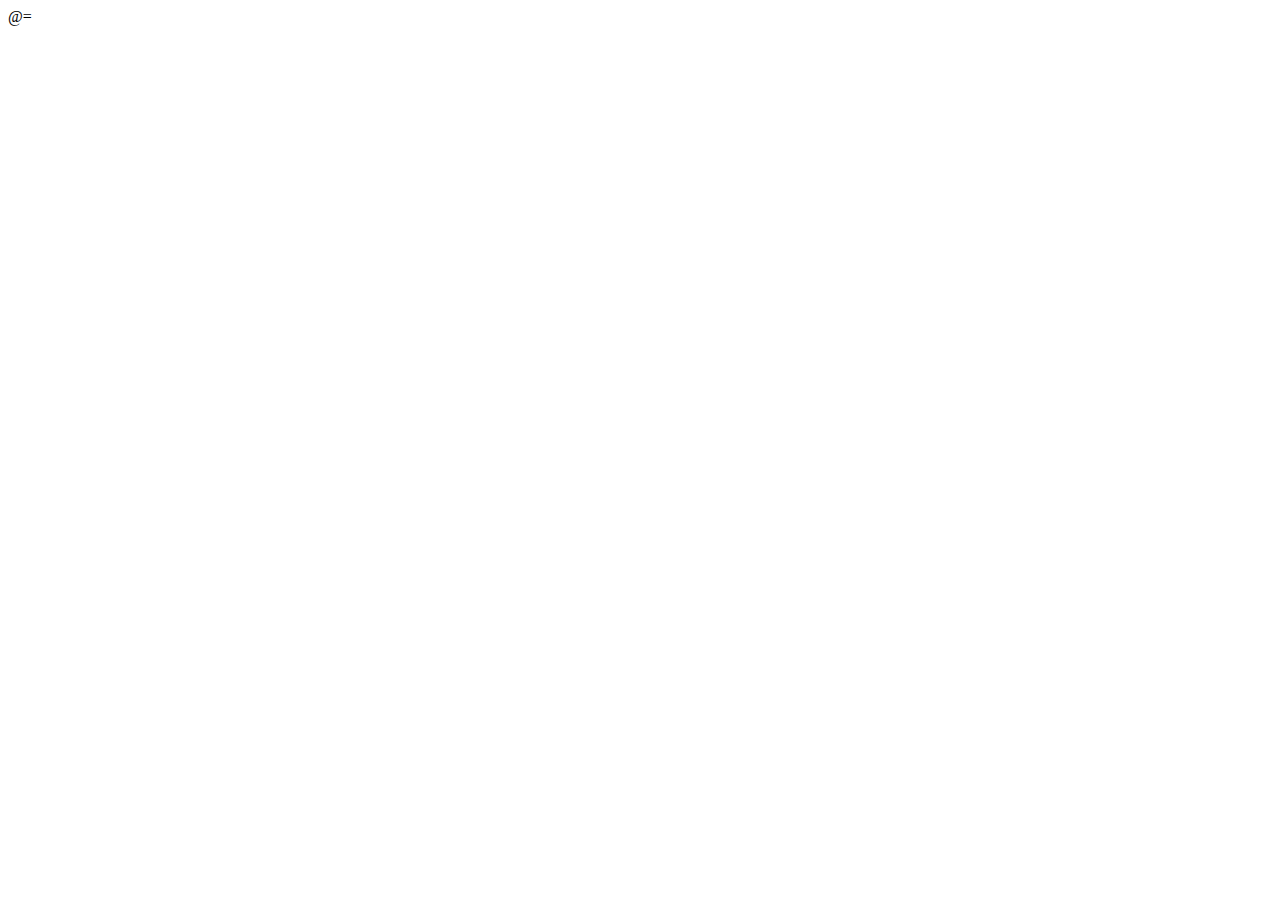
==== portfolio.html @ 73a047dc "Address change" ====
@=<!DOCTYPE html>
<html lang="en">
  <head>
    <meta charset="UTF-8" />
    <meta http-equiv="X-UA-Compatible" content="IE=edge" />
    <meta name="viewport" content="width=device-width, initial-scale=1.0" />
    <title>Document</title>
  </head>
  <body></body>
</html>
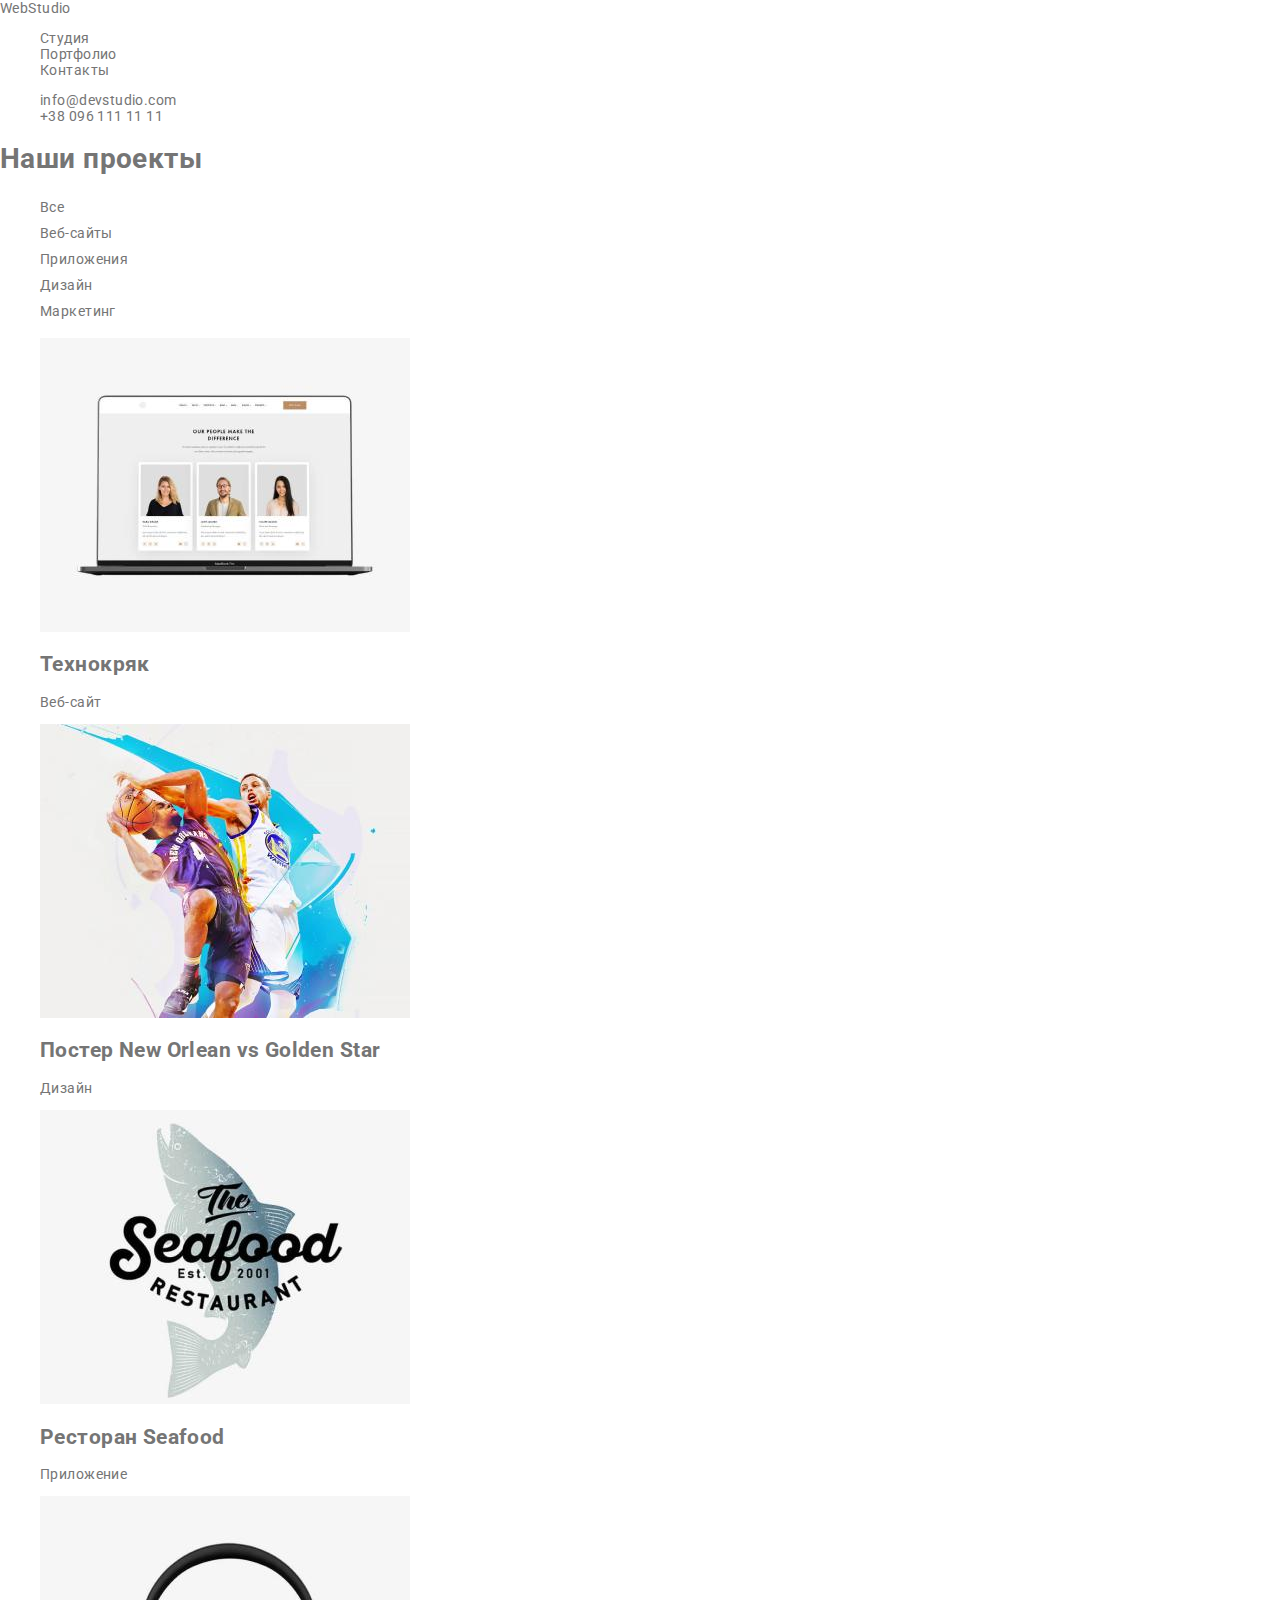
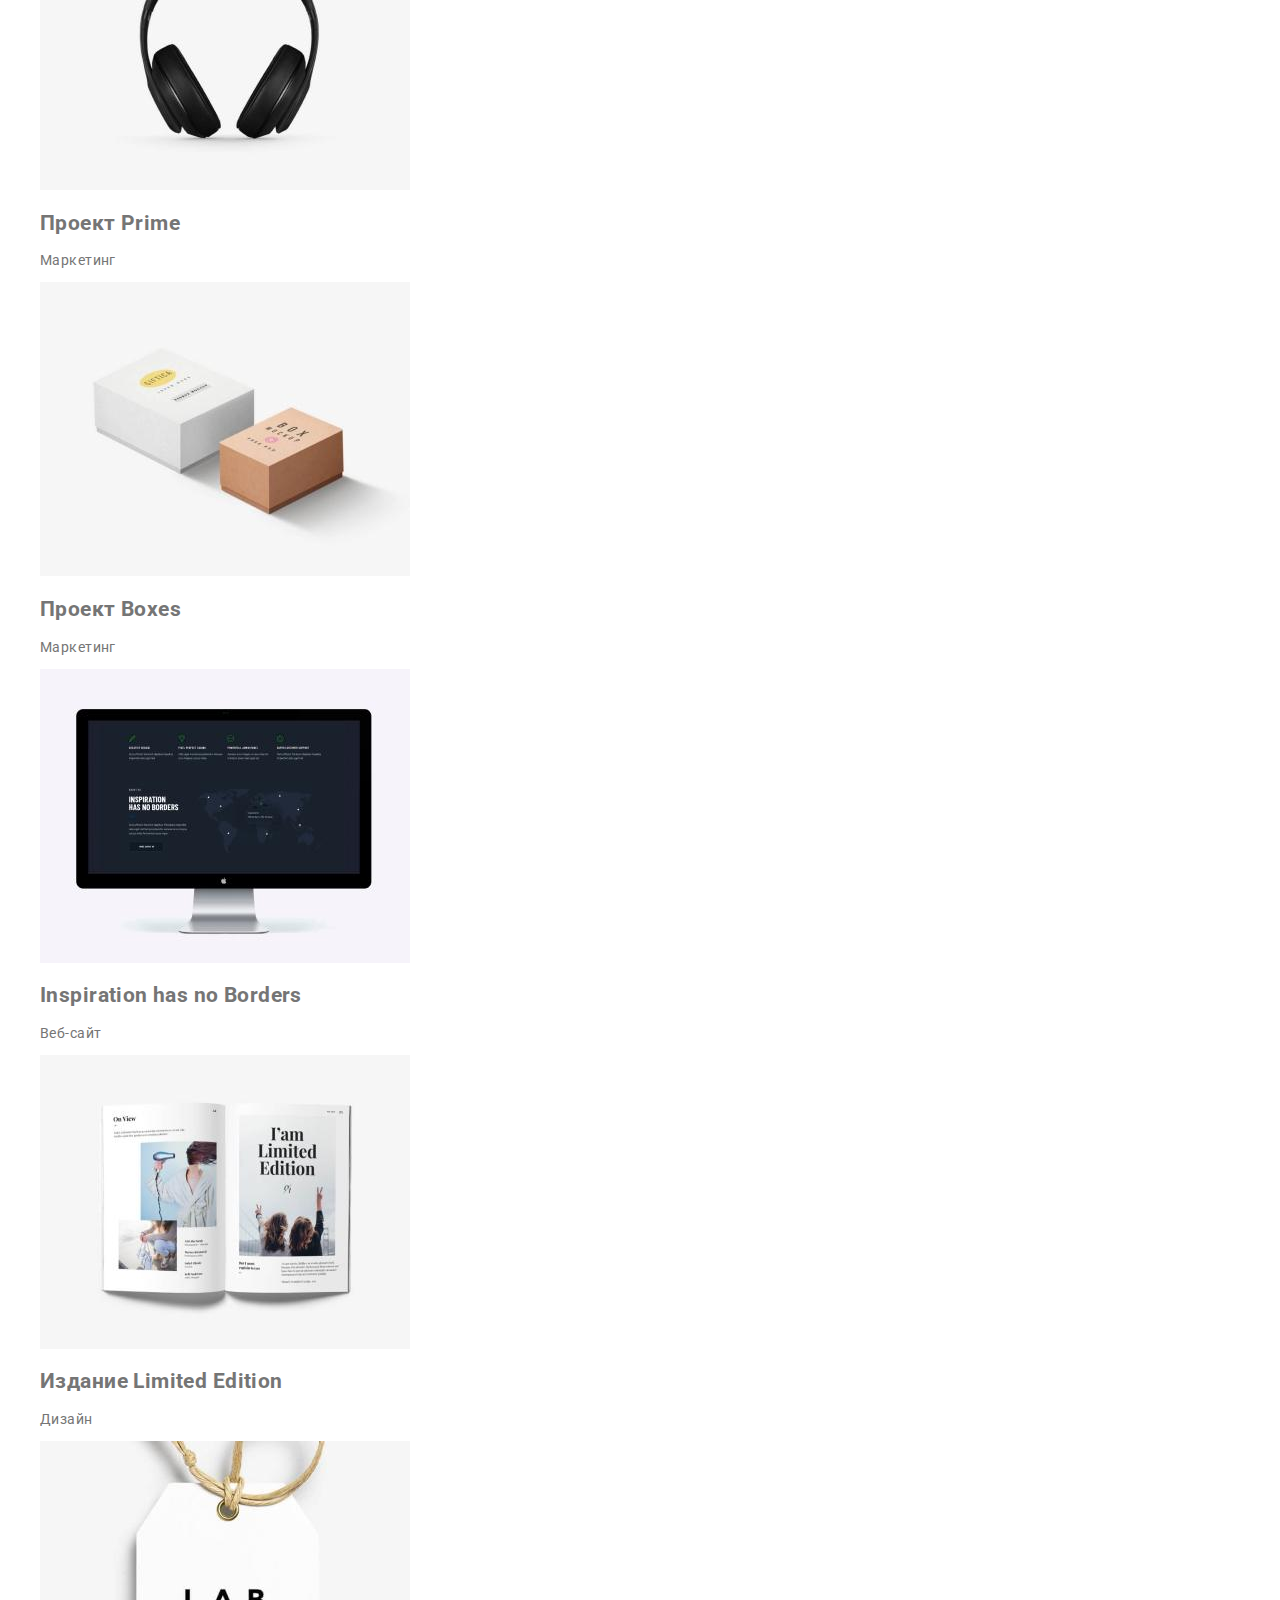
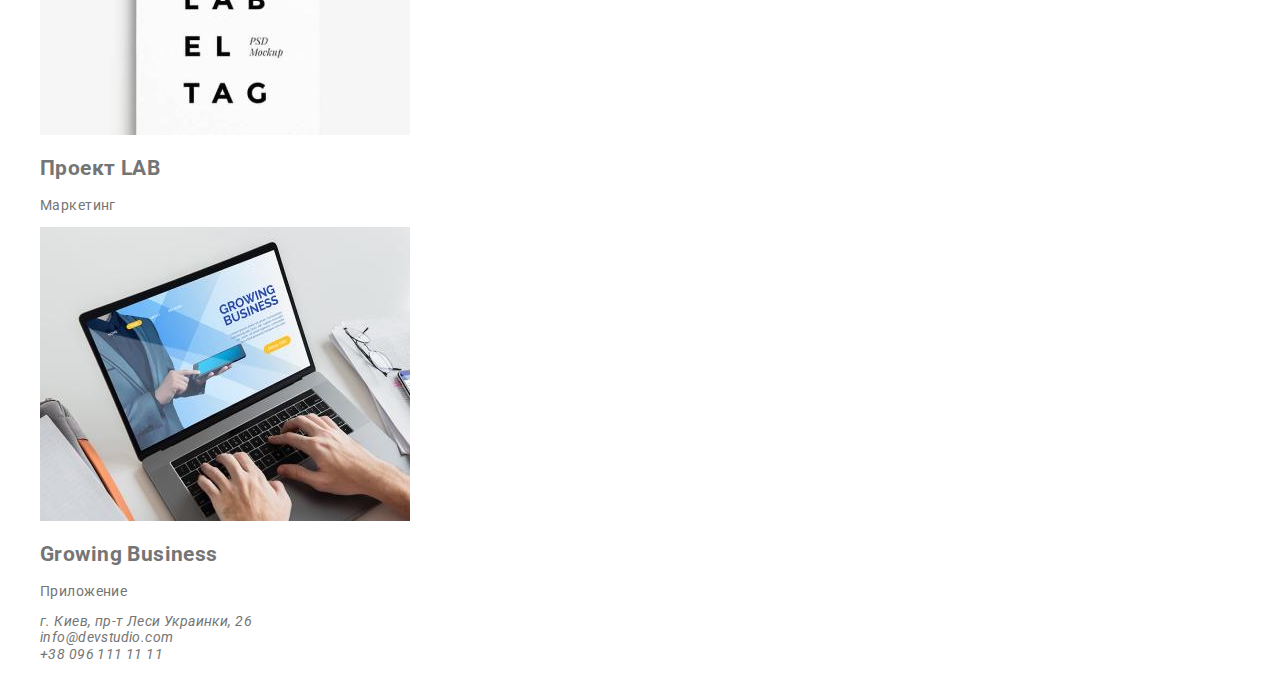
==== commit d7ef2f35: "Up to page-title" ====
--- a/portfolio.html
+++ b/portfolio.html
@@ -1,10 +1,120 @@
-@=<!DOCTYPE html>
-<html lang="en">
+<!DOCTYPE html>
+<html lang="ru">
   <head>
     <meta charset="UTF-8" />
     <meta http-equiv="X-UA-Compatible" content="IE=edge" />
     <meta name="viewport" content="width=device-width, initial-scale=1.0" />
-    <title>Document</title>
+    <title>WebStudio</title>
+    <link rel="preconnect" href="https://fonts.gstatic.com" />
+    <link
+      href="https://fonts.googleapis.com/css2?family=Raleway:wght@700&family=Roboto:wght@400;500;700;900&display=swap"
+      rel="stylesheet"
+    />
+    <link
+      rel="stylesheet"
+      href="https://cdnjs.cloudflare.com/ajax/libs/modern-normalize/1.0.0/modern-normalize.min.css"
+    />
+    <link rel="stylesheet" href="./css/styles.css" />
   </head>
-  <body></body>
+  <body>
+    <!--header w/nav-->
+    <header>
+      <nav>
+        <!--Logo-->
+        <a class="link" href="index.html">WebStudio</a>
+        <ul class="list">
+          <li><a class="link" href="index.html">Студия</a></li>
+          <li><a class="link" href="portfolio.html">Портфолио</a></li>
+          <li><a class="link" href="">Контакты</a></li>
+        </ul>
+      </nav>
+      <ul class="list">
+        <!--Contacts-->
+        <li><a class="link" href="mailto:info@devstudio.com">info@devstudio.com</a></li>
+        <li><a class="link" href="tel:+380961111111">+38 096 111 11 11</a></li>
+      </ul>
+    </header>
+    <main>
+      <section>
+        <h1>Наши проекты</h1>
+        <!--section-navigation-->
+        <nav>
+          <ul class="list">
+            <li><a class="button link" href=""></a>Все</li>
+            <li><a class="button link" href=""></a>Веб-сайты</li>
+            <li><a class="button link" href=""></a>Приложения</li>
+            <li><a class="button link" href=""></a>Дизайн</li>
+            <li><a class="button link" href=""></a>Маркетинг</li>
+          </ul>
+        </nav>
+        <!--Projects-->
+        <ul class="list">
+          <!--Project-1-->
+          <li>
+            <img src="./img-portfolio/img1re.jpg" alt="Экран ноутбука" width="370" />
+            <h2>Технокряк</h2>
+            <p>Веб-сайт</p>
+          </li>
+          <!--Project-2-->
+          <li>
+            <img src="./img-portfolio/img2re.jpg" alt="Баскетболисты играют" width="370" />
+            <h2>Постер New Orlean vs Golden Star</h2>
+            <p>Дизайн</p>
+          </li>
+          <!--Project-3-->
+          <li>
+            <img src="./img-portfolio/img3re.jpg" alt="Меню ресторана" width="370" />
+            <h2>Ресторан Seafood</h2>
+            <p>Приложение</p>
+          </li>
+          <!--Project-4-->
+          <li>
+            <img src="./img-portfolio/img4re.jpg" alt="Наушники" width="370" />
+            <h2>Проект Prime</h2>
+            <p>Маркетинг</p>
+          </li>
+          <!--Project-5-->
+          <li>
+            <img src="./img-portfolio/img5re.jpg" alt="Две коробки" width="370" />
+            <h2>Проект Boxes</h2>
+            <p>Маркетинг</p>
+          </li>
+          <!--Project-6-->
+          <li>
+            <img src="./img-portfolio/img6re.jpg" alt="Экран монитора" width="370" />
+            <h2 lang="en">Inspiration has no Borders</h2>
+            <p>Веб-сайт</p>
+          </li>
+          <!--Project-7-->
+          <li>
+            <img src="./img-portfolio/img7re.jpg" alt="Раскрытый журнал" width="370" />
+            <h2>Издание Limited Edition</h2>
+            <p>Дизайн</p>
+          </li>
+          <!--Project-8-->
+          <li>
+            <img src="./img-portfolio/img8re.jpg" alt="Одежная этикетка" width="370" />
+            <h2>Проект LAB</h2>
+            <p>Маркетинг</p>
+          </li>
+          <!--Project-9-->
+          <li>
+            <img src="./img-portfolio/img9re.jpg" alt="Руки на клавиатуре ноутбука" width="370" />
+            <h2 lang="en">Growing Business</h2>
+            <p>Приложение</p>
+          </li>
+        </ul>
+      </section>
+    </main>
+    <!--Footer-->
+    <footer>
+      <address>
+        <ul class="list">
+          <li><a class="link" href=""> г. Киев, пр-т Леси Украинки, 26</a></li>
+          <li><a class="link" href="mailto:info@devstudio.com">info@devstudio.com</a></li>
+          <li><a class="link" href="tel:+380961111111">+38 096 111 11 11</a></li>
+        </ul>
+      </address>
+    </footer>
+  </body>
 </html>
--- a/css/styles.css
+++ b/css/styles.css
@@ -0,0 +1,55 @@
+:root {
+  --main-text-color: #757575;
+  --dark-bg-text-color: #ffffff;
+  --title-color: #212121;
+  --dark-background: #2f303a;
+  --light-background: #f5f4fa;
+}
+
+body {
+  font-family: 'Roboto', sans-serif;
+  font-size: 14px;
+  line-height: 1/71;
+  letter-spacing: 0.03em;
+  color: var(--main-text-color);
+}
+
+.link {
+  text-decoration: none;
+  color: inherit;
+}
+
+.list {
+  list-style: none;
+}
+
+.button {
+  font-weight: 500;
+  font-size: 16px;
+  line-height: 1.62;
+  color: var(--title-color);
+  text-align: center;
+}
+
+.button-main {
+  font-weight: 700;
+  font-size: 16px;
+  line-height: 1.87;
+  display: flex;
+  align-items: center;
+  text-align: center;
+  letter-spacing: 0.06em;
+
+  color: var(--dark-bg-text-color);
+}
+
+.page-title {
+  font-weight: 900;
+  font-size: 44px;
+  line-height: 1.36;
+  text-align: center;
+  letter-spacing: 0.06em;
+  text-transform: uppercase;
+  color: var(--dark-bg-text-color);
+  background-color: var(--dark-background);
+}
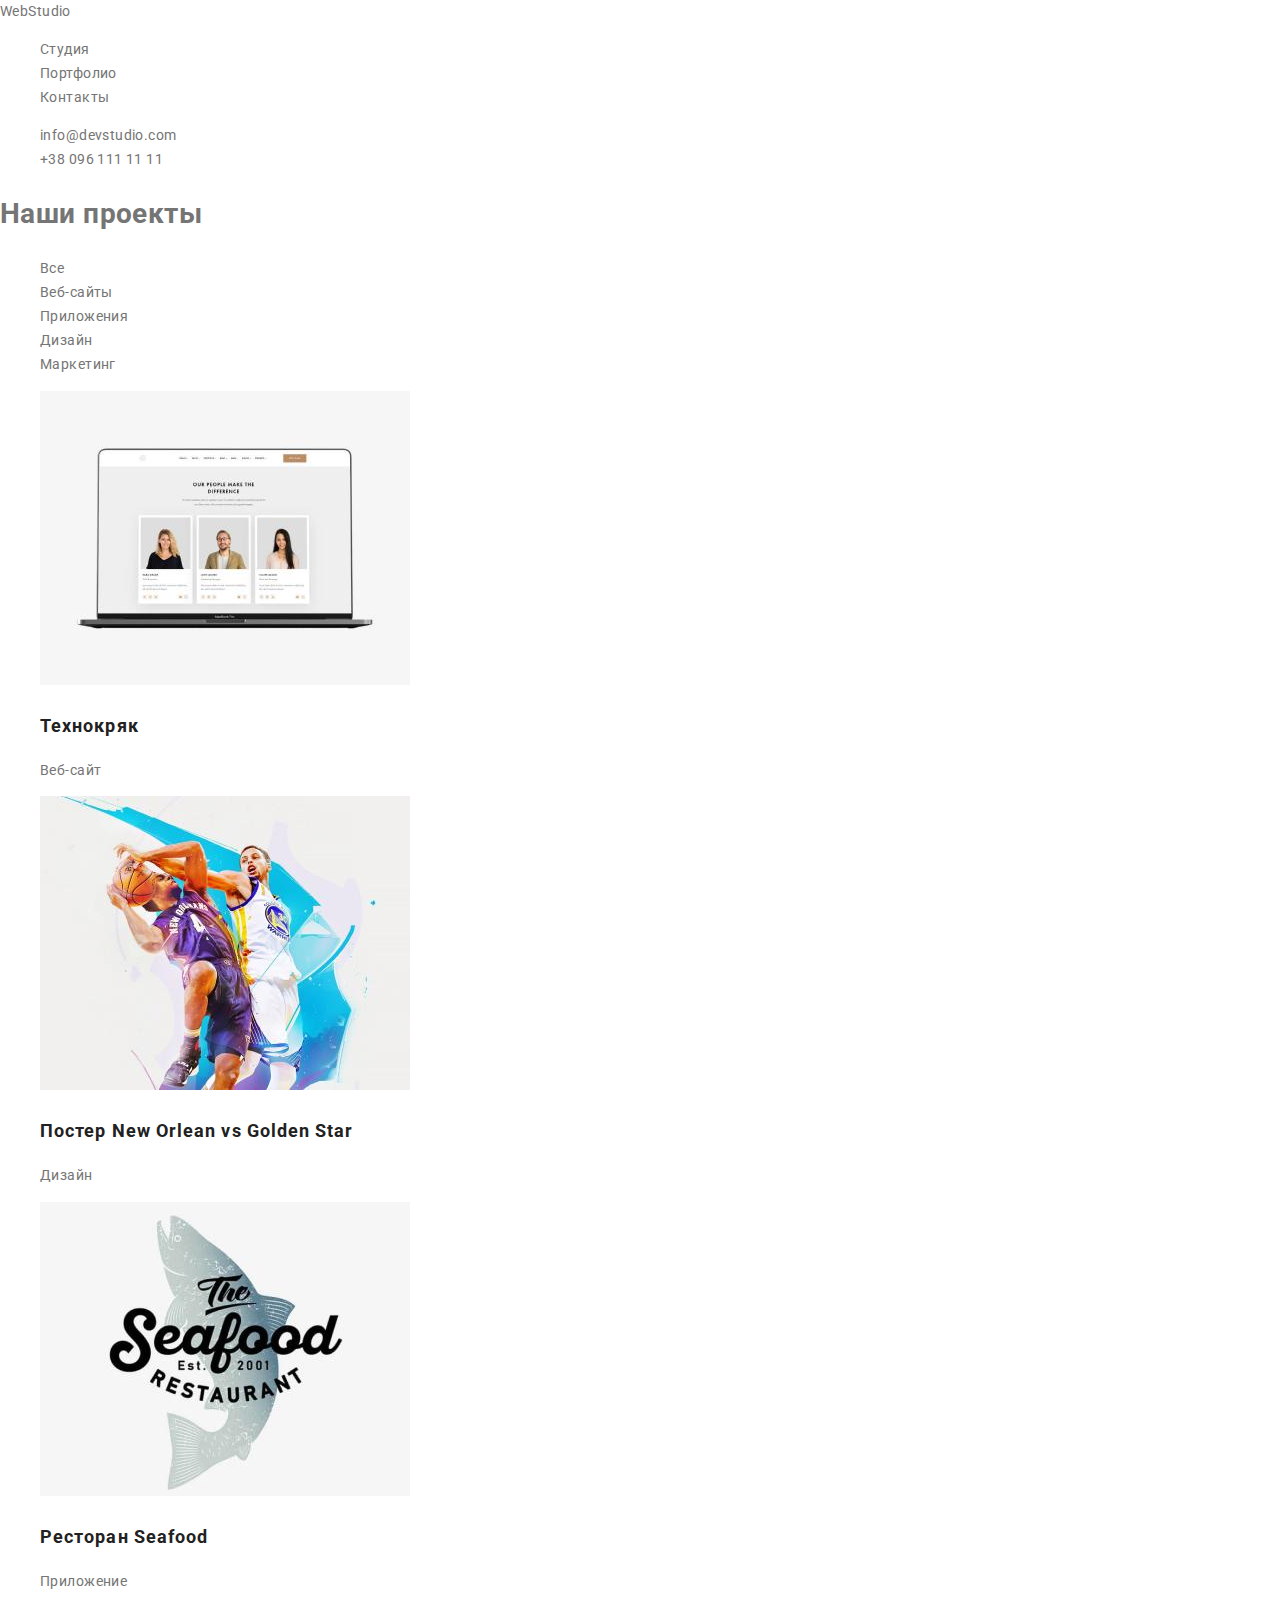
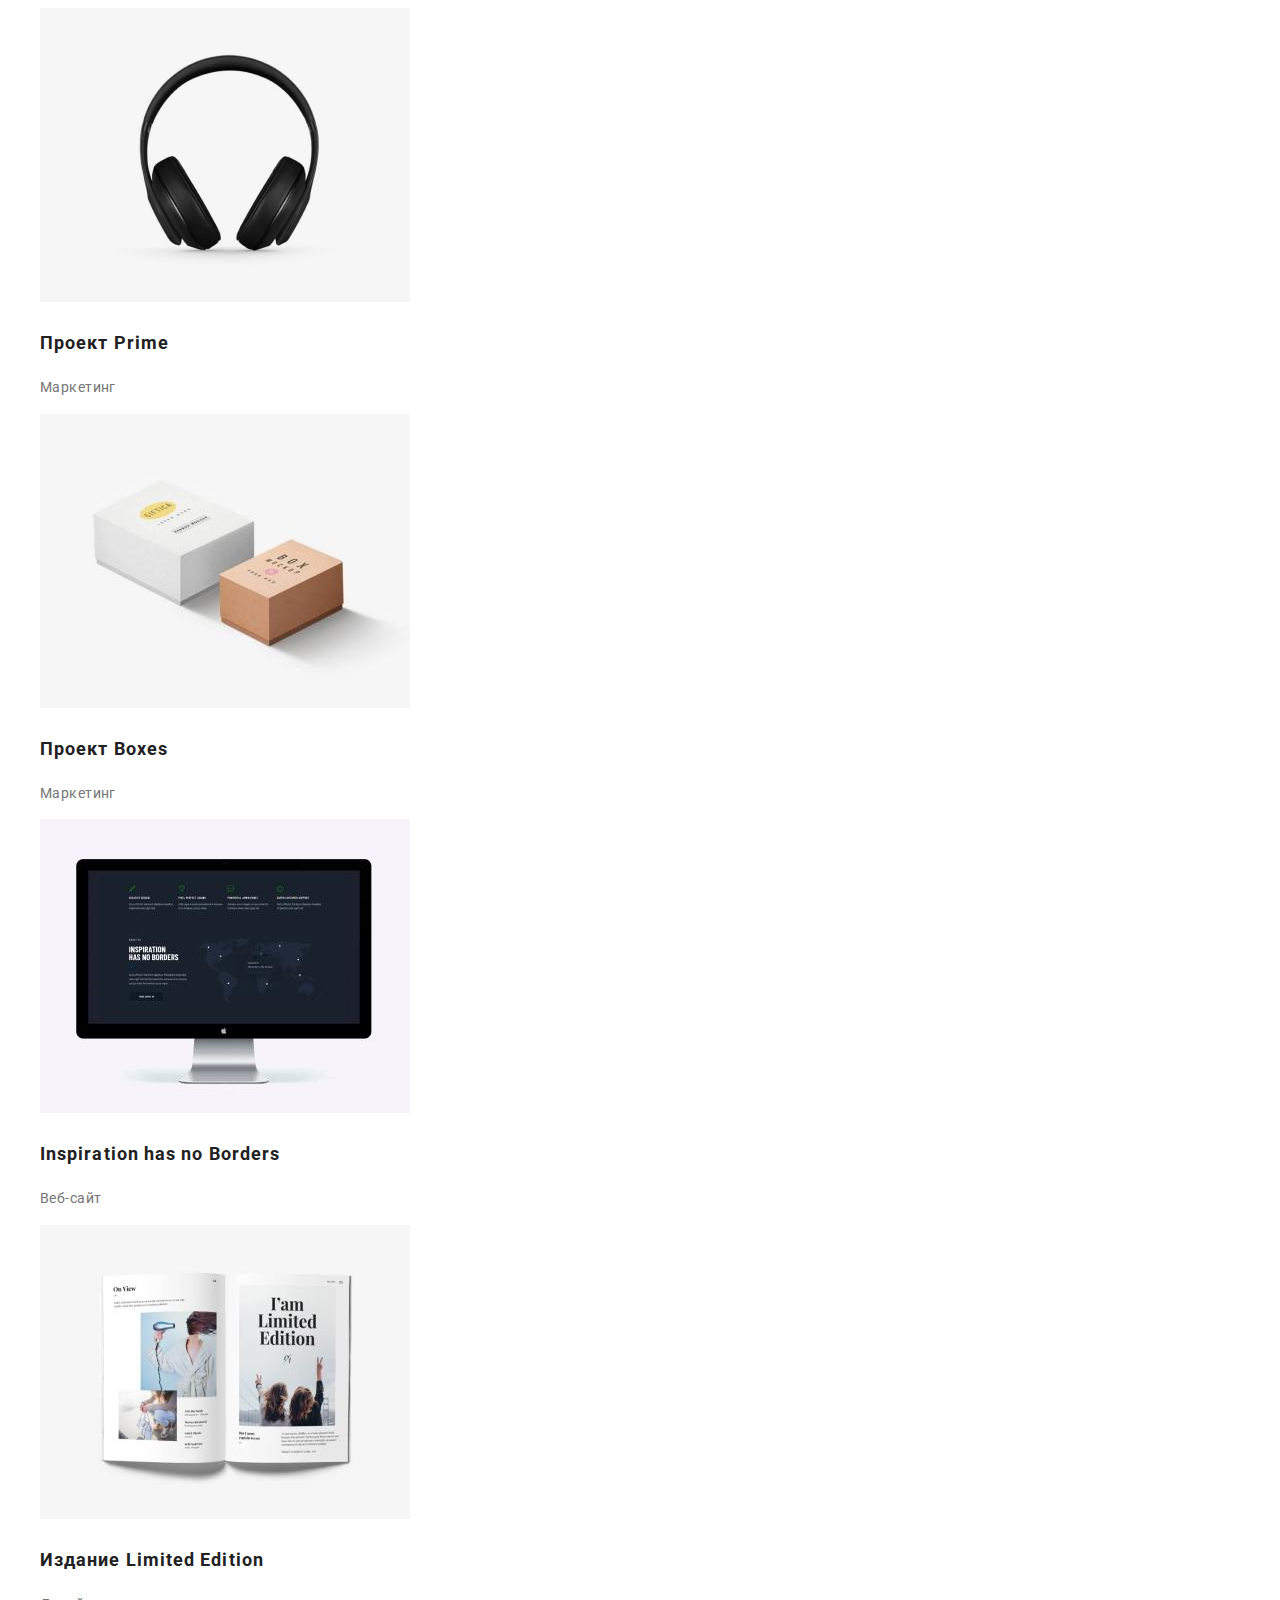
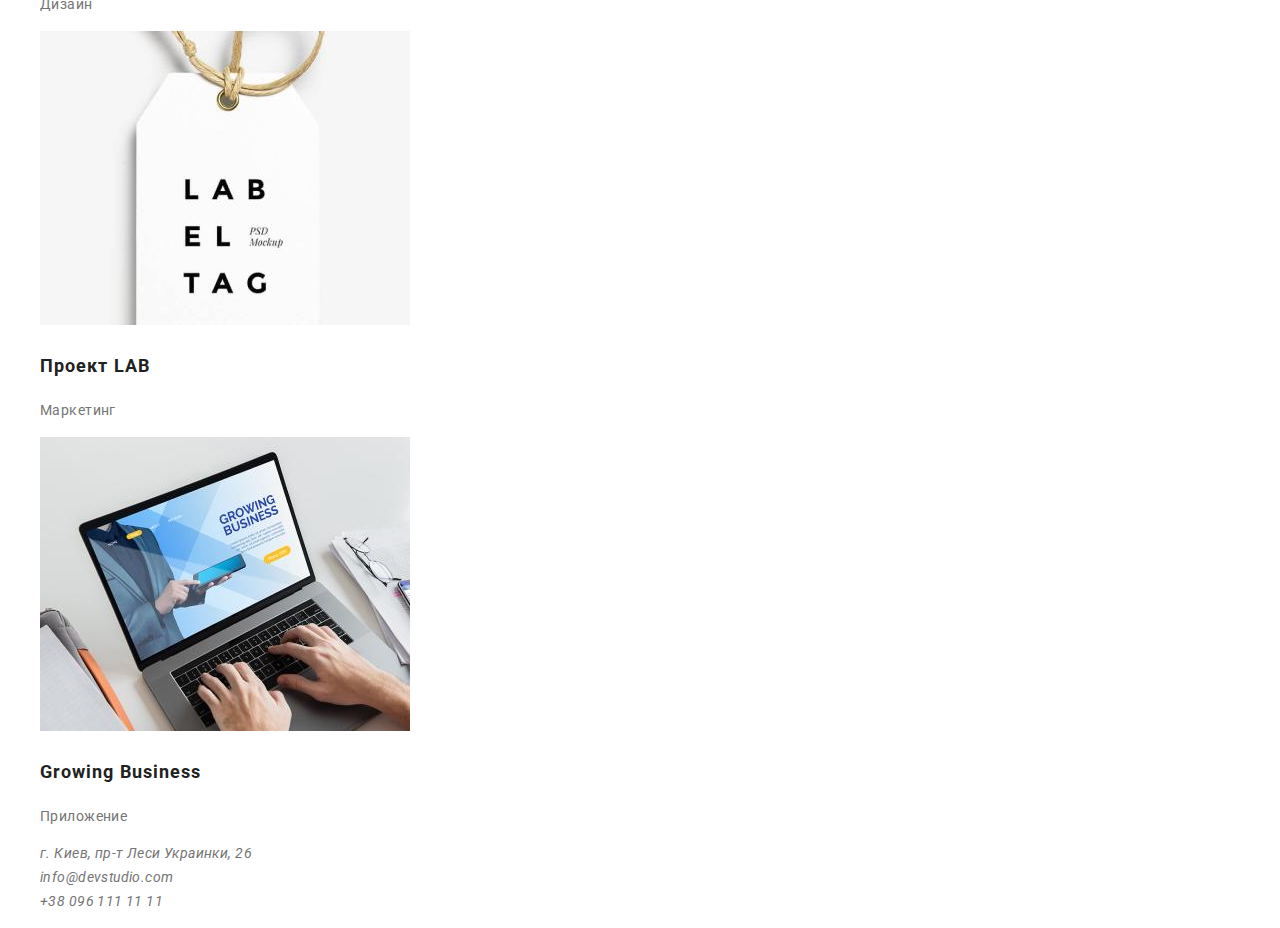
==== commit c52f4ede: "Up to Our-projects-nav" ====
--- a/portfolio.html
+++ b/portfolio.html
@@ -40,11 +40,11 @@
         <!--section-navigation-->
         <nav>
           <ul class="list">
-            <li><a class="button link" href=""></a>Все</li>
-            <li><a class="button link" href=""></a>Веб-сайты</li>
-            <li><a class="button link" href=""></a>Приложения</li>
-            <li><a class="button link" href=""></a>Дизайн</li>
-            <li><a class="button link" href=""></a>Маркетинг</li>
+            <li><a class="link" href="">Все</a></li>
+            <li><a class="link" href="">Веб-сайты</a></li>
+            <li><a class="link" href="">Приложения</a></li>
+            <li><a class="link" href="">Дизайн</a></li>
+            <li><a class="link" href="">Маркетинг</a></li>
           </ul>
         </nav>
         <!--Projects-->
@@ -52,55 +52,55 @@
           <!--Project-1-->
           <li>
             <img src="./img-portfolio/img1re.jpg" alt="Экран ноутбука" width="370" />
-            <h2>Технокряк</h2>
+            <h2 class="projects-list title">Технокряк</h2>
             <p>Веб-сайт</p>
           </li>
           <!--Project-2-->
           <li>
             <img src="./img-portfolio/img2re.jpg" alt="Баскетболисты играют" width="370" />
-            <h2>Постер New Orlean vs Golden Star</h2>
+            <h2 class="projects-list title">Постер New Orlean vs Golden Star</h2>
             <p>Дизайн</p>
           </li>
           <!--Project-3-->
           <li>
             <img src="./img-portfolio/img3re.jpg" alt="Меню ресторана" width="370" />
-            <h2>Ресторан Seafood</h2>
+            <h2 class="projects-list title">Ресторан Seafood</h2>
             <p>Приложение</p>
           </li>
           <!--Project-4-->
           <li>
             <img src="./img-portfolio/img4re.jpg" alt="Наушники" width="370" />
-            <h2>Проект Prime</h2>
+            <h2 class="projects-list title">Проект Prime</h2>
             <p>Маркетинг</p>
           </li>
           <!--Project-5-->
           <li>
             <img src="./img-portfolio/img5re.jpg" alt="Две коробки" width="370" />
-            <h2>Проект Boxes</h2>
+            <h2 class="projects-list title">Проект Boxes</h2>
             <p>Маркетинг</p>
           </li>
           <!--Project-6-->
           <li>
             <img src="./img-portfolio/img6re.jpg" alt="Экран монитора" width="370" />
-            <h2 lang="en">Inspiration has no Borders</h2>
+            <h2 lang="en" class="projects-list title">Inspiration has no Borders</h2>
             <p>Веб-сайт</p>
           </li>
           <!--Project-7-->
           <li>
             <img src="./img-portfolio/img7re.jpg" alt="Раскрытый журнал" width="370" />
-            <h2>Издание Limited Edition</h2>
+            <h2 class="projects-list title">Издание Limited Edition</h2>
             <p>Дизайн</p>
           </li>
           <!--Project-8-->
           <li>
             <img src="./img-portfolio/img8re.jpg" alt="Одежная этикетка" width="370" />
-            <h2>Проект LAB</h2>
+            <h2 class="projects-list title">Проект LAB</h2>
             <p>Маркетинг</p>
           </li>
           <!--Project-9-->
           <li>
             <img src="./img-portfolio/img9re.jpg" alt="Руки на клавиатуре ноутбука" width="370" />
-            <h2 lang="en">Growing Business</h2>
+            <h2 lang="en" class="projects-list title">Growing Business</h2>
             <p>Приложение</p>
           </li>
         </ul>
--- a/css/styles.css
+++ b/css/styles.css
@@ -4,12 +4,13 @@
   --title-color: #212121;
   --dark-background: #2f303a;
   --light-background: #f5f4fa;
+  --accent-color: #2196f3;
 }
 
 body {
   font-family: 'Roboto', sans-serif;
   font-size: 14px;
-  line-height: 1/71;
+  line-height: 1.71;
   letter-spacing: 0.03em;
   color: var(--main-text-color);
 }
@@ -19,16 +20,13 @@
   color: inherit;
 }
 
+.link:hover,
+.link:focus {
+  color: var(--accent-color);
+}
+
 .list {
   list-style: none;
-}
-
-.button {
-  font-weight: 500;
-  font-size: 16px;
-  line-height: 1.62;
-  color: var(--title-color);
-  text-align: center;
 }
 
 .button-main {
@@ -43,13 +41,42 @@
   color: var(--dark-bg-text-color);
 }
 
+.title {
+  font-weight: 700;
+  color: var(--title-color);
+  letter-spacing: 0.06em;
+}
+
 .page-title {
   font-weight: 900;
   font-size: 44px;
   line-height: 1.36;
   text-align: center;
-  letter-spacing: 0.06em;
   text-transform: uppercase;
   color: var(--dark-bg-text-color);
   background-color: var(--dark-background);
 }
+
+.section-title {
+  font-size: 36px;
+  line-height: 1.17;
+  text-align: center;
+}
+
+.forces-list {
+  font-size: 14px;
+  line-height: 16px;
+  text-transform: uppercase;
+}
+
+.team-list {
+  font-weight: 500;
+  font-size: 16px;
+  line-height: 1.187;
+  text-align: center;
+}
+
+.projects-list {
+  font-size: 18px;
+  line-height: 2;
+}
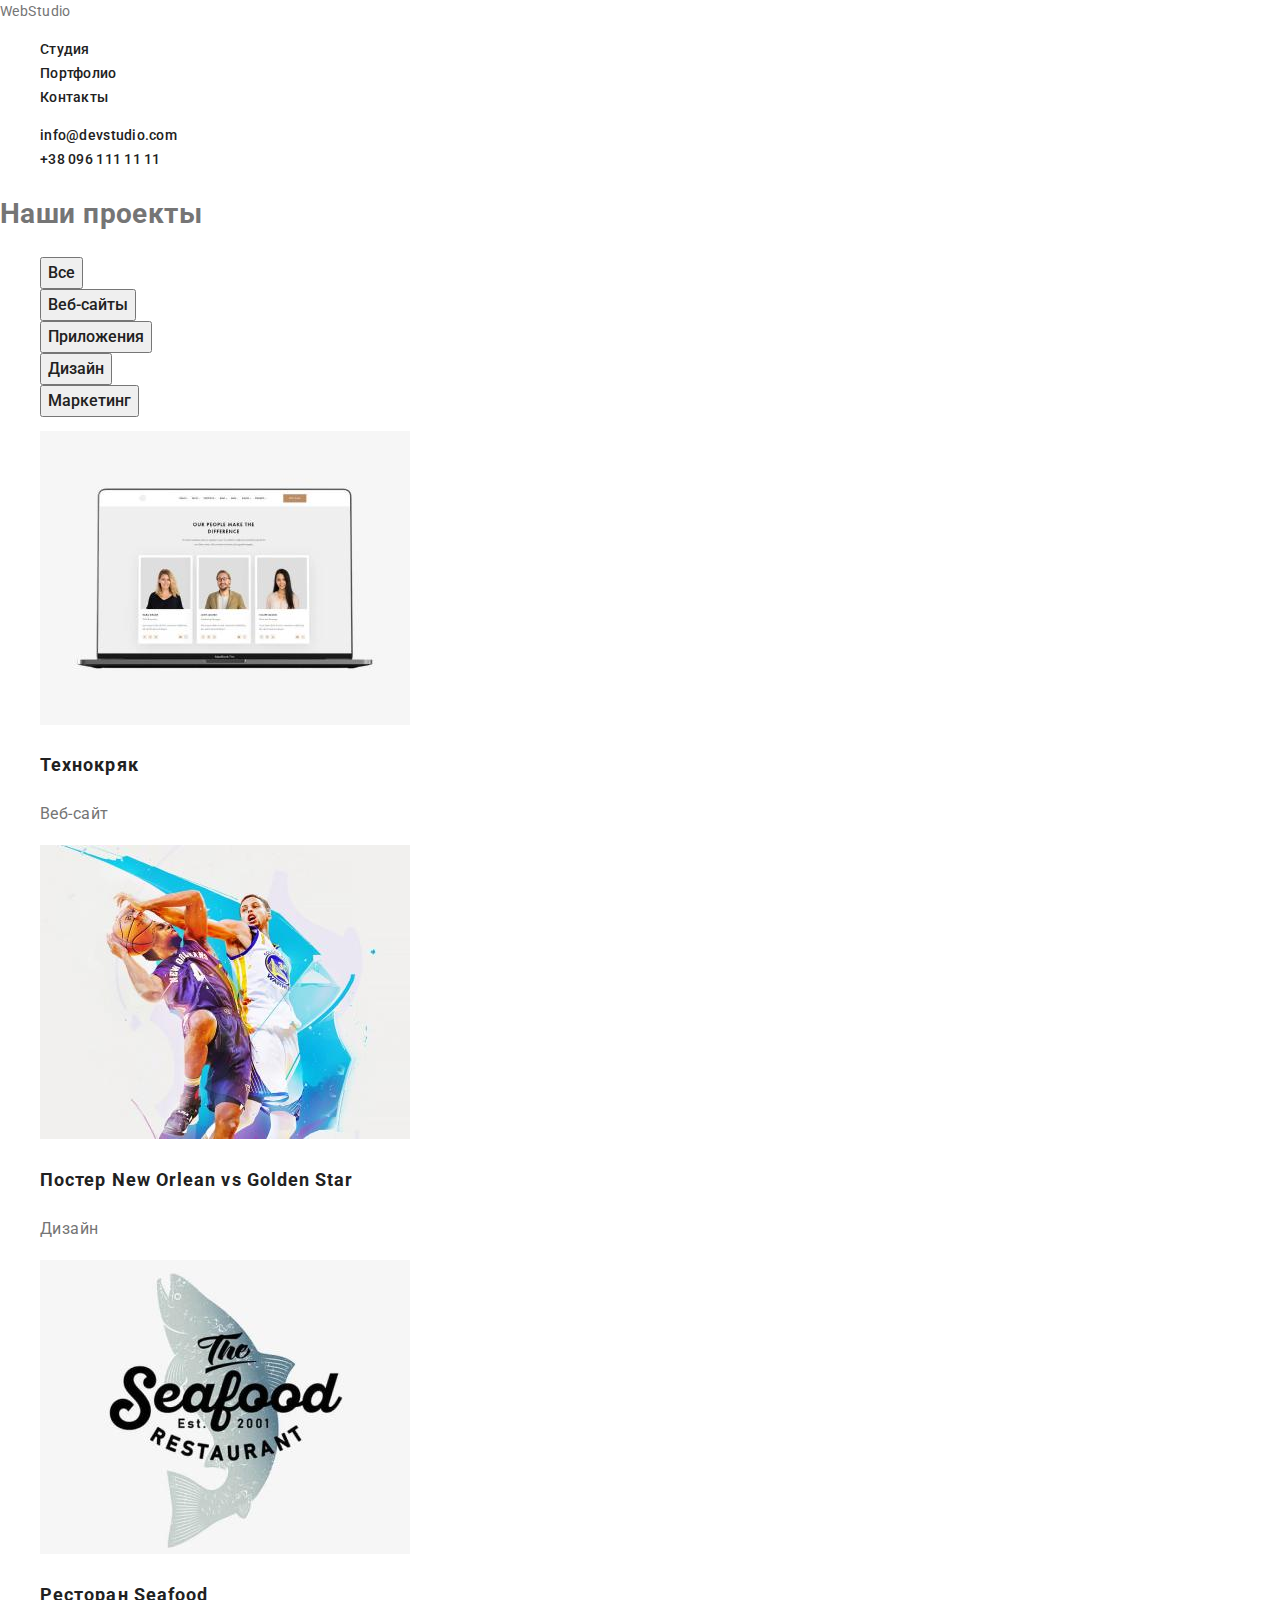
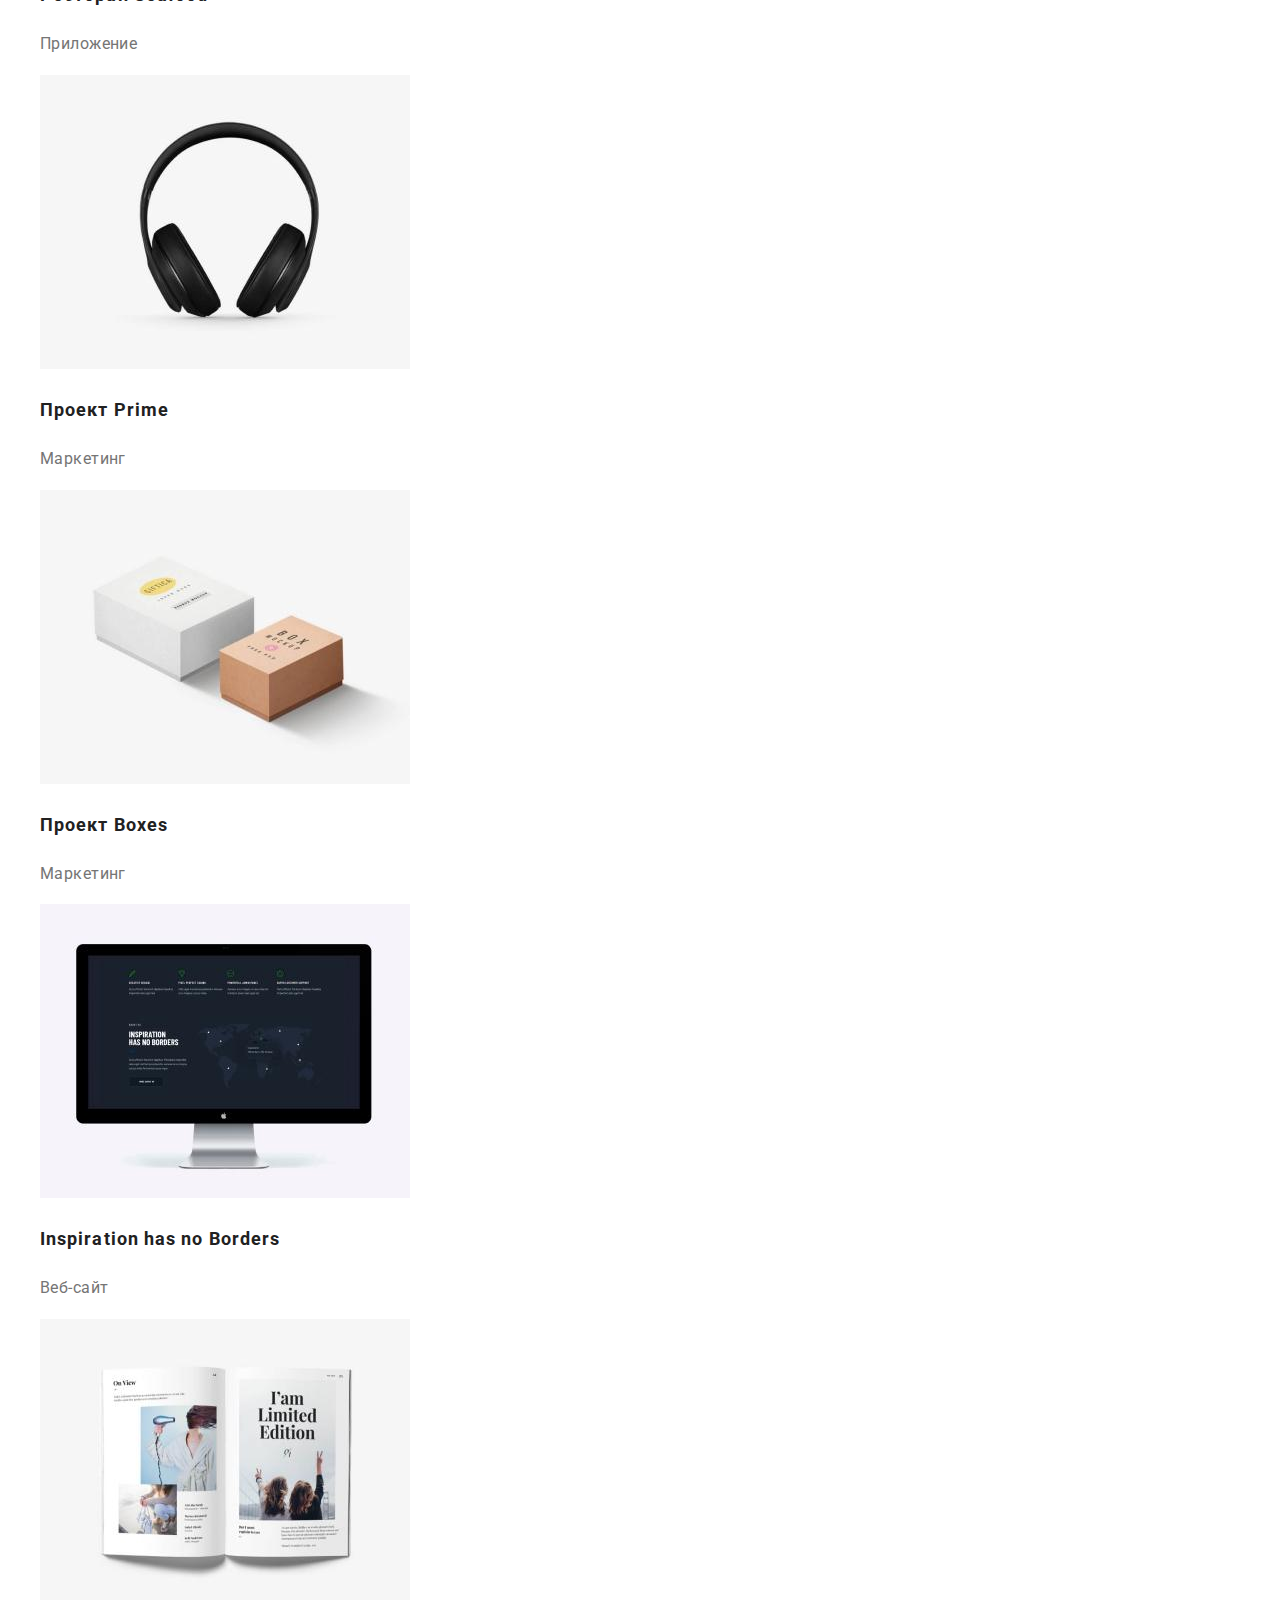
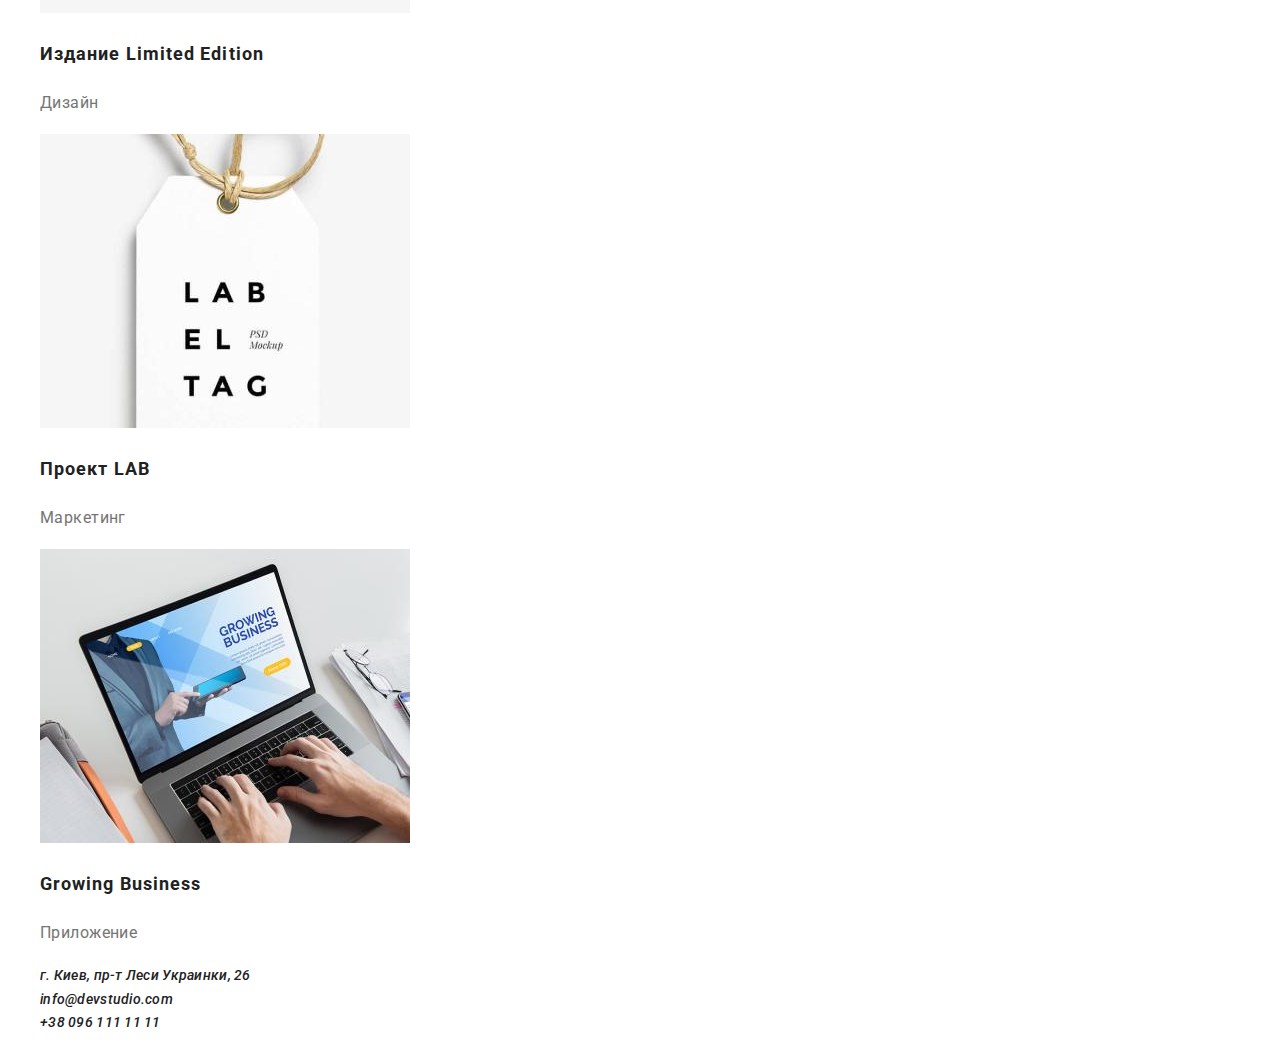
==== commit f7db1e84: "Up to button-nav plus links inside" ====
--- a/portfolio.html
+++ b/portfolio.html
@@ -23,15 +23,15 @@
         <!--Logo-->
         <a class="link" href="index.html">WebStudio</a>
         <ul class="list">
-          <li><a class="link" href="index.html">Студия</a></li>
-          <li><a class="link" href="portfolio.html">Портфолио</a></li>
-          <li><a class="link" href="">Контакты</a></li>
+          <li><a class="link header" href="index.html">Студия</a></li>
+          <li><a class="link header" href="portfolio.html">Портфолио</a></li>
+          <li><a class="link header" href="">Контакты</a></li>
         </ul>
       </nav>
       <ul class="list">
         <!--Contacts-->
-        <li><a class="link" href="mailto:info@devstudio.com">info@devstudio.com</a></li>
-        <li><a class="link" href="tel:+380961111111">+38 096 111 11 11</a></li>
+        <li><a class="link header" href="mailto:info@devstudio.com">info@devstudio.com</a></li>
+        <li><a class="link header" href="tel:+380961111111">+38 096 111 11 11</a></li>
       </ul>
     </header>
     <main>
@@ -40,11 +40,21 @@
         <!--section-navigation-->
         <nav>
           <ul class="list">
-            <li><a class="link" href="">Все</a></li>
-            <li><a class="link" href="">Веб-сайты</a></li>
-            <li><a class="link" href="">Приложения</a></li>
-            <li><a class="link" href="">Дизайн</a></li>
-            <li><a class="link" href="">Маркетинг</a></li>
+            <li>
+              <button type="button" class="button"><a class="link nav-title" href="">Все</a></button>
+            </li>
+            <li>
+              <button type="button" class="button"><a class="link nav-title" href="">Веб-сайты</a></button>
+            </li>
+            <li>
+              <button type="button" class="button"><a class="link nav-title" href="">Приложения</a></button>
+            </li>
+            <li>
+              <button type="button" class="button"><a class="link nav-title" href="">Дизайн</a></button>
+            </li>
+            <li>
+              <button type="button" class="button"><a class="link nav-title" href="">Маркетинг</a></button>
+            </li>
           </ul>
         </nav>
         <!--Projects-->
@@ -53,55 +63,55 @@
           <li>
             <img src="./img-portfolio/img1re.jpg" alt="Экран ноутбука" width="370" />
             <h2 class="projects-list title">Технокряк</h2>
-            <p>Веб-сайт</p>
+            <p class="project-name">Веб-сайт</p>
           </li>
           <!--Project-2-->
           <li>
             <img src="./img-portfolio/img2re.jpg" alt="Баскетболисты играют" width="370" />
             <h2 class="projects-list title">Постер New Orlean vs Golden Star</h2>
-            <p>Дизайн</p>
+            <p class="project-name">Дизайн</p>
           </li>
           <!--Project-3-->
           <li>
             <img src="./img-portfolio/img3re.jpg" alt="Меню ресторана" width="370" />
             <h2 class="projects-list title">Ресторан Seafood</h2>
-            <p>Приложение</p>
+            <p class="project-name">Приложение</p>
           </li>
           <!--Project-4-->
           <li>
             <img src="./img-portfolio/img4re.jpg" alt="Наушники" width="370" />
             <h2 class="projects-list title">Проект Prime</h2>
-            <p>Маркетинг</p>
+            <p class="project-name">Маркетинг</p>
           </li>
           <!--Project-5-->
           <li>
             <img src="./img-portfolio/img5re.jpg" alt="Две коробки" width="370" />
             <h2 class="projects-list title">Проект Boxes</h2>
-            <p>Маркетинг</p>
+            <p class="project-name">Маркетинг</p>
           </li>
           <!--Project-6-->
           <li>
             <img src="./img-portfolio/img6re.jpg" alt="Экран монитора" width="370" />
             <h2 lang="en" class="projects-list title">Inspiration has no Borders</h2>
-            <p>Веб-сайт</p>
+            <p class="project-name">Веб-сайт</p>
           </li>
           <!--Project-7-->
           <li>
             <img src="./img-portfolio/img7re.jpg" alt="Раскрытый журнал" width="370" />
             <h2 class="projects-list title">Издание Limited Edition</h2>
-            <p>Дизайн</p>
+            <p class="project-name">Дизайн</p>
           </li>
           <!--Project-8-->
           <li>
             <img src="./img-portfolio/img8re.jpg" alt="Одежная этикетка" width="370" />
             <h2 class="projects-list title">Проект LAB</h2>
-            <p>Маркетинг</p>
+            <p class="project-name">Маркетинг</p>
           </li>
           <!--Project-9-->
           <li>
             <img src="./img-portfolio/img9re.jpg" alt="Руки на клавиатуре ноутбука" width="370" />
             <h2 lang="en" class="projects-list title">Growing Business</h2>
-            <p>Приложение</p>
+            <p class="project-name">Приложение</p>
           </li>
         </ul>
       </section>
@@ -110,9 +120,9 @@
     <footer>
       <address>
         <ul class="list">
-          <li><a class="link" href=""> г. Киев, пр-т Леси Украинки, 26</a></li>
-          <li><a class="link" href="mailto:info@devstudio.com">info@devstudio.com</a></li>
-          <li><a class="link" href="tel:+380961111111">+38 096 111 11 11</a></li>
+          <li><a class="link footer" href=""> г. Киев, пр-т Леси Украинки, 26</a></li>
+          <li><a class="link footer" href="mailto:info@devstudio.com">info@devstudio.com</a></li>
+          <li><a class="link footer" href="tel:+380961111111">+38 096 111 11 11</a></li>
         </ul>
       </address>
     </footer>
--- a/css/styles.css
+++ b/css/styles.css
@@ -21,7 +21,9 @@
 }
 
 .link:hover,
-.link:focus {
+.link:focus,
+.header:hover,
+footer:hover {
   color: var(--accent-color);
 }
 
@@ -37,8 +39,11 @@
   align-items: center;
   text-align: center;
   letter-spacing: 0.06em;
+  color: var(--dark-bg-text-color);
+}
 
-  color: var(--dark-bg-text-color);
+.button:hover {
+  background-color: var(--accent-color);
 }
 
 .title {
@@ -47,7 +52,7 @@
   letter-spacing: 0.06em;
 }
 
-.page-title {
+.hero-title {
   font-weight: 900;
   font-size: 44px;
   line-height: 1.36;
@@ -63,6 +68,18 @@
   text-align: center;
 }
 
+.nav-title {
+  font-weight: 500;
+  font-size: 16px;
+  line-height: 1.62;
+  text-align: center;
+  color: var(--title-color);
+}
+
+.nav-title:hover {
+  color: var(--light-background);
+}
+
 .forces-list {
   font-size: 14px;
   line-height: 16px;
@@ -74,9 +91,25 @@
   font-size: 16px;
   line-height: 1.187;
   text-align: center;
+  letter-spacing: 0.03em;
 }
 
 .projects-list {
   font-size: 18px;
   line-height: 2;
 }
+
+.job-title,
+.project-name {
+  font-weight: 400;
+  font-size: 16px;
+  line-height: 1.87;
+}
+
+.header,
+.footer {
+  font-weight: 500;
+  line-height: 1.14;
+  letter-spacing: 0.02em;
+  color: var(--title-color);
+}
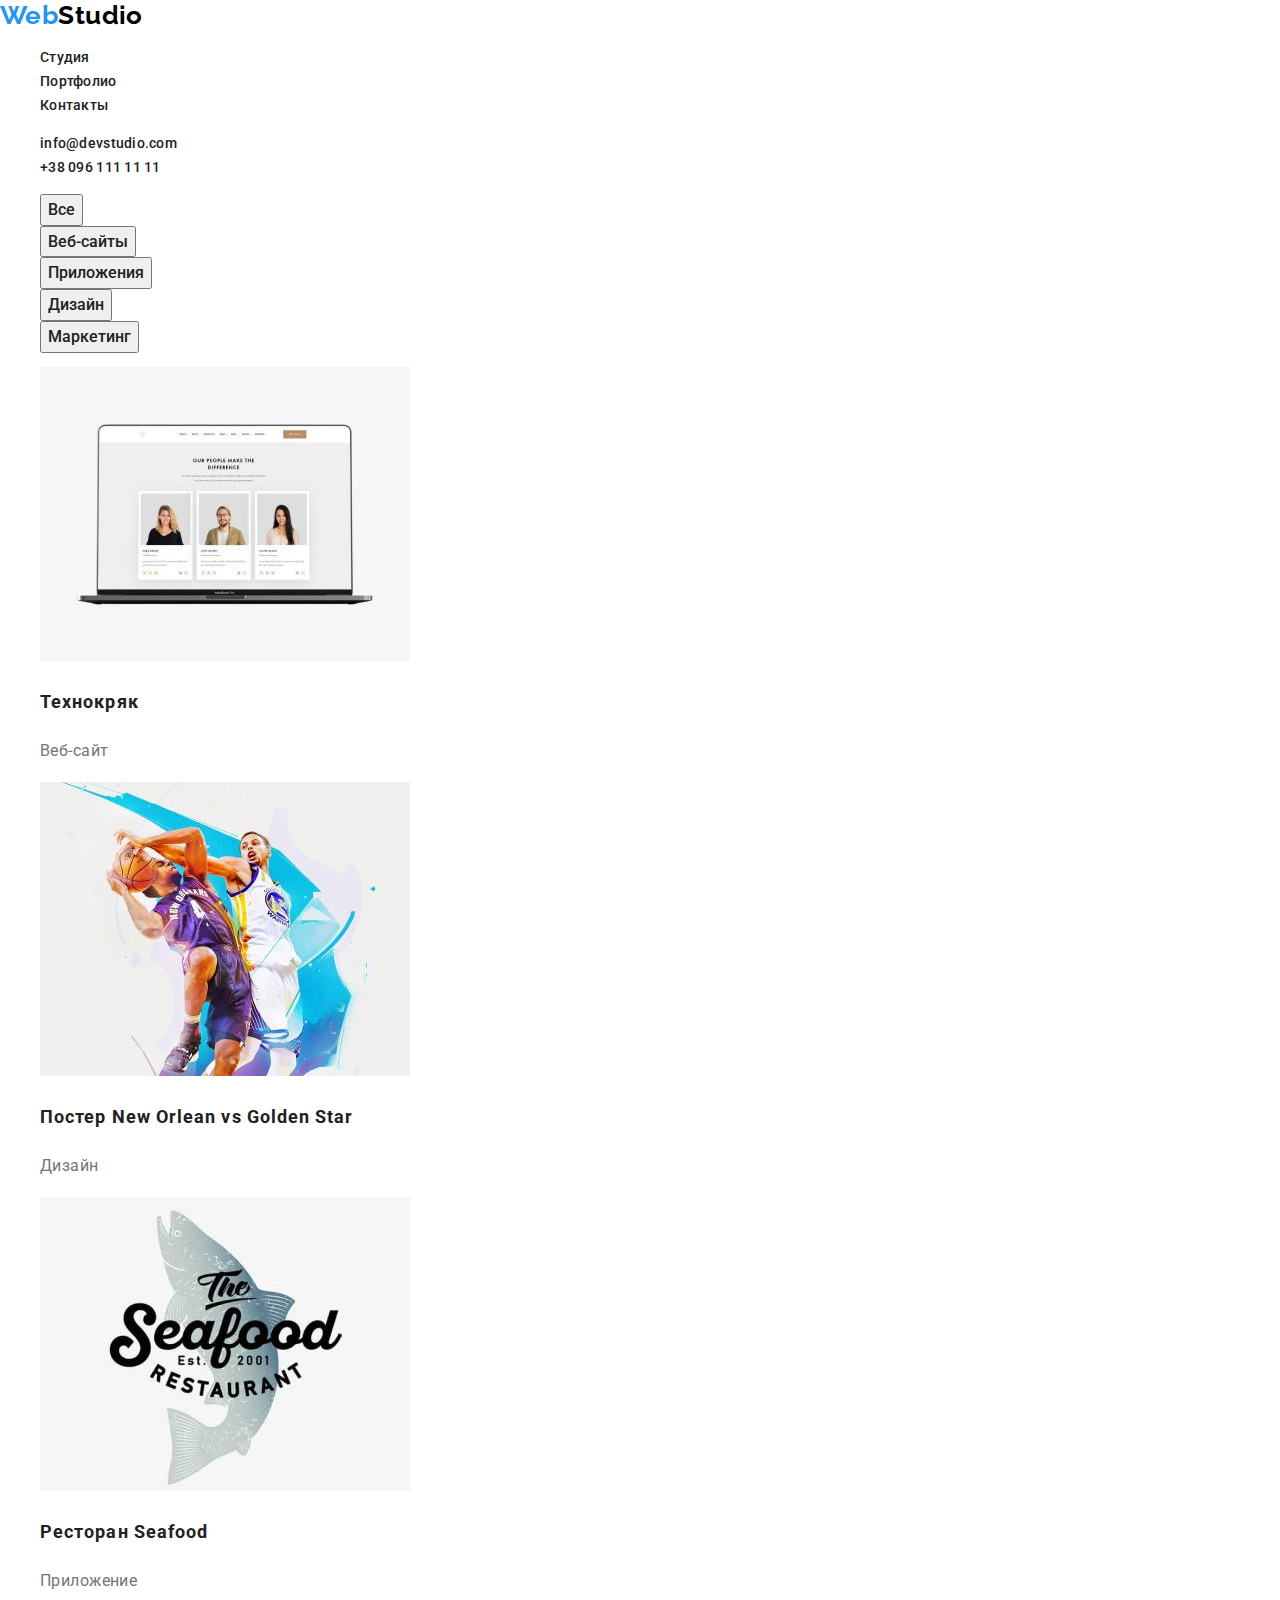
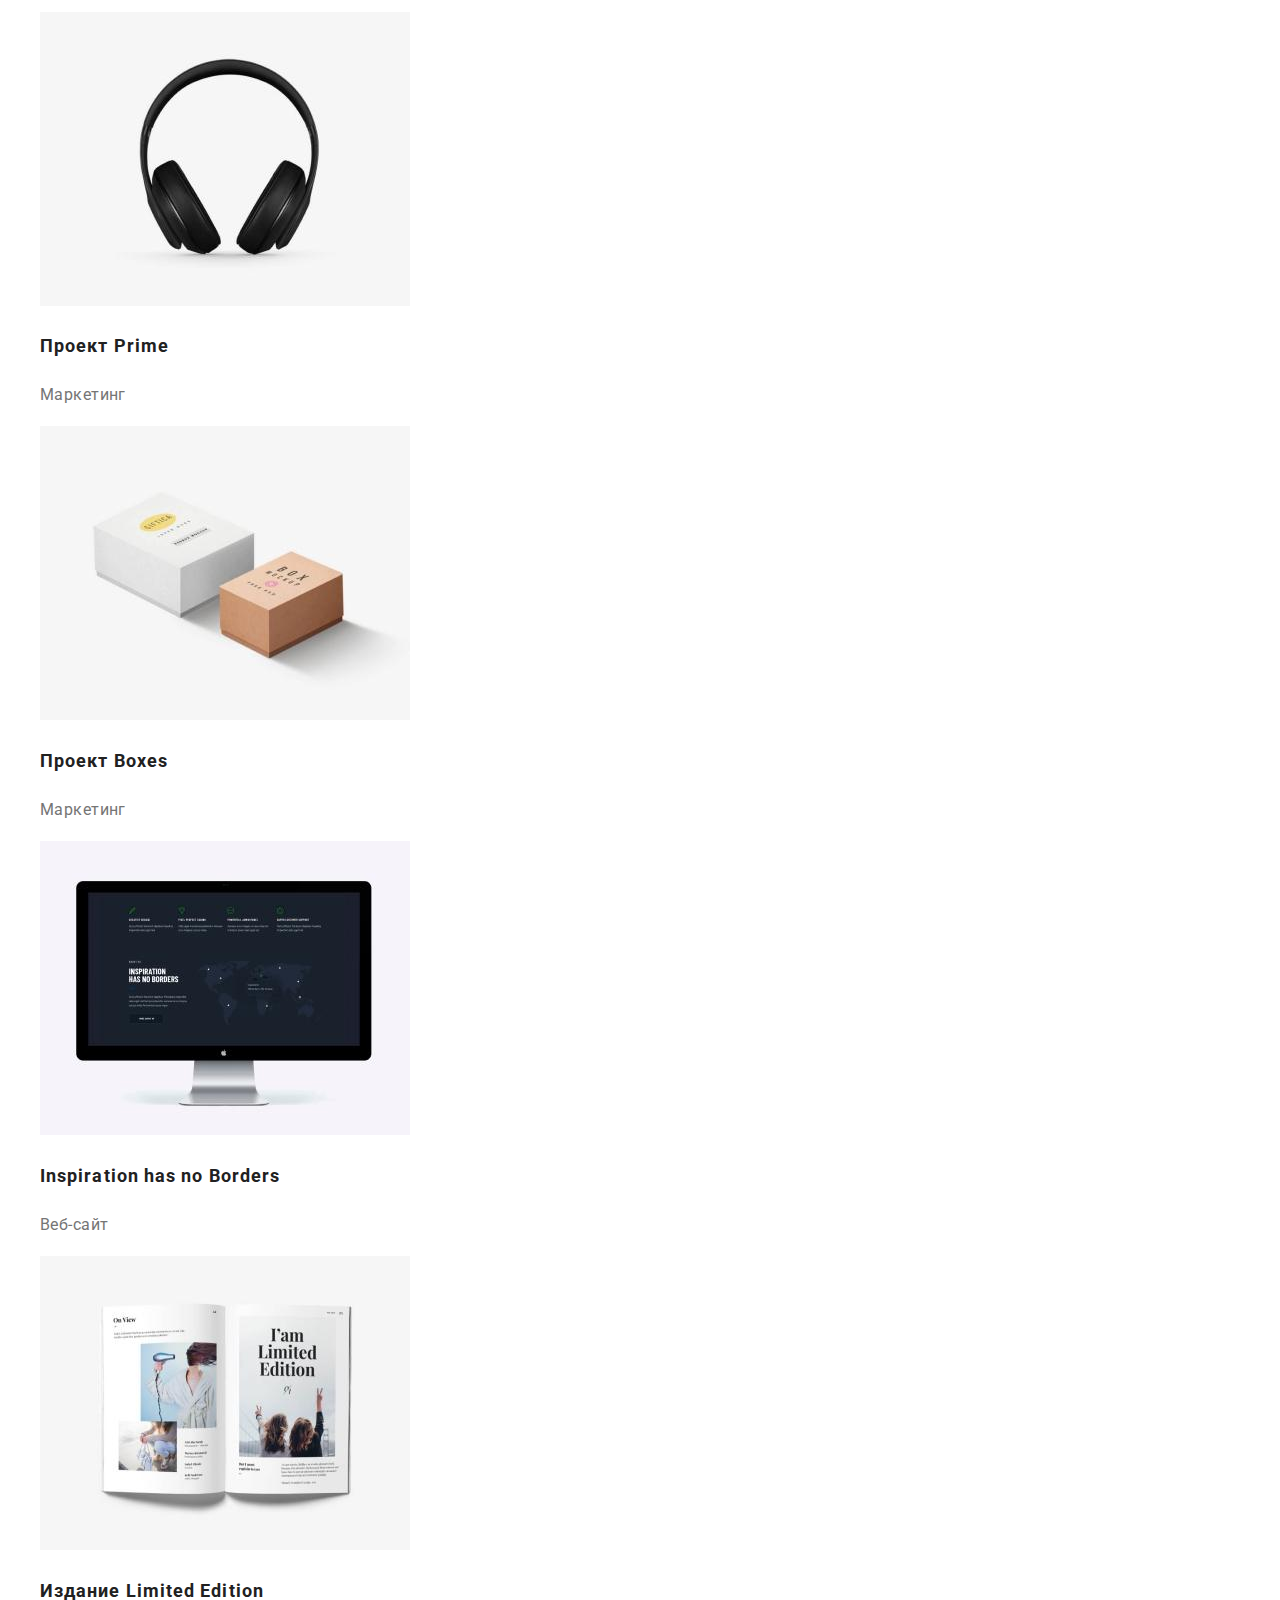
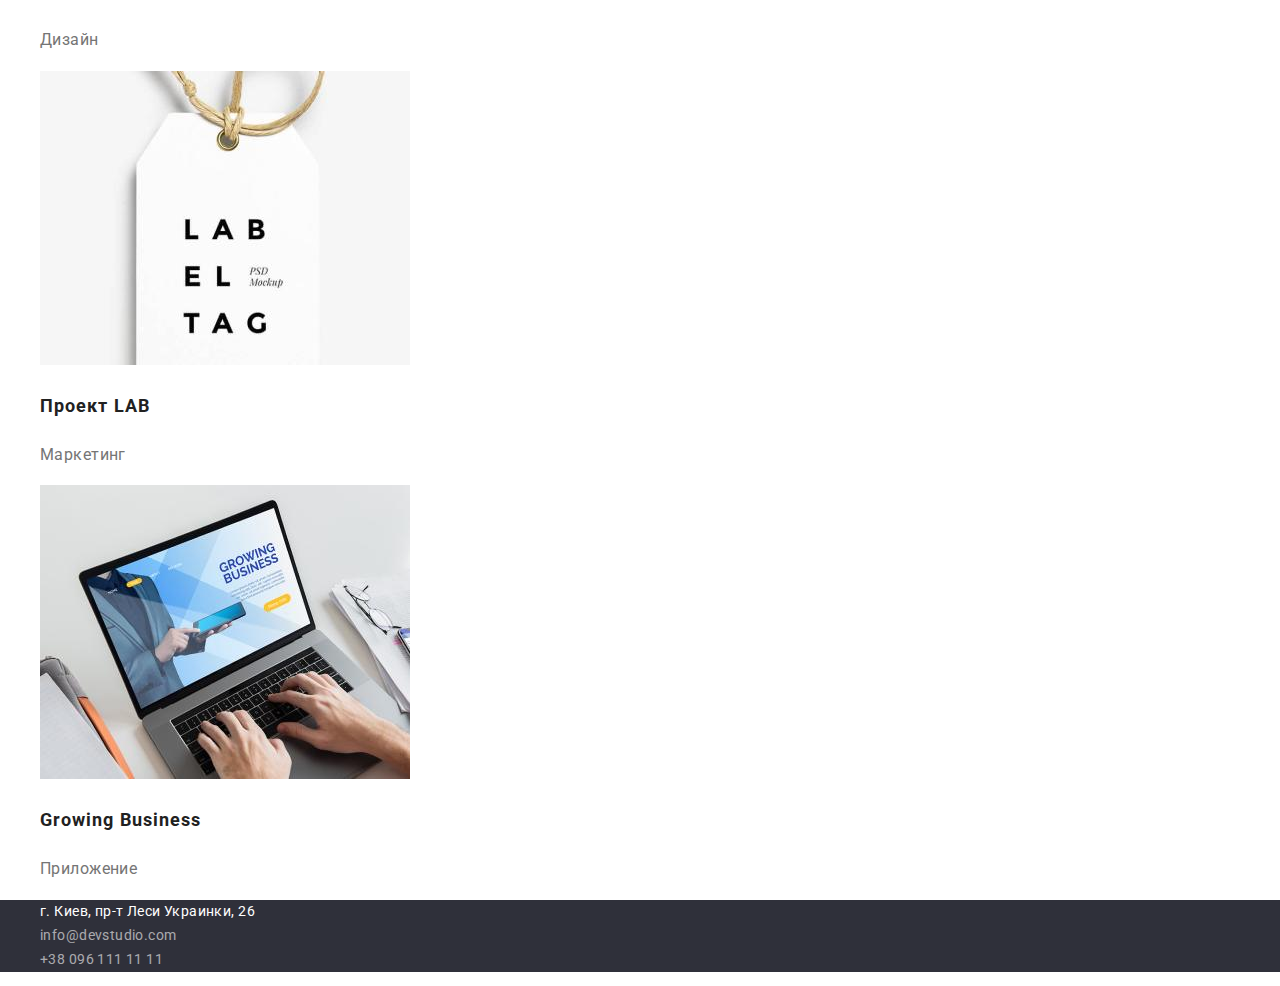
==== commit 61001993: "fixed logo buttons" ====
--- a/portfolio.html
+++ b/portfolio.html
@@ -21,39 +21,39 @@
     <header>
       <nav>
         <!--Logo-->
-        <a class="link" href="index.html">WebStudio</a>
+        <a class="link" href="index.html"><span class="logo-start">Web</span><span class="logo-end">Studio</span> </a>
         <ul class="list">
-          <li><a class="link header" href="index.html">Студия</a></li>
-          <li><a class="link header" href="portfolio.html">Портфолио</a></li>
-          <li><a class="link header" href="">Контакты</a></li>
+          <li><a class="link header-text" href="index.html">Студия</a></li>
+          <li><a class="link header-text" href="portfolio.html">Портфолио</a></li>
+          <li><a class="link header-text" href="">Контакты</a></li>
         </ul>
       </nav>
       <ul class="list">
         <!--Contacts-->
-        <li><a class="link header" href="mailto:info@devstudio.com">info@devstudio.com</a></li>
-        <li><a class="link header" href="tel:+380961111111">+38 096 111 11 11</a></li>
+        <li><a class="link header-text" href="mailto:info@devstudio.com">info@devstudio.com</a></li>
+        <li><a class="link header-text" href="tel:+380961111111">+38 096 111 11 11</a></li>
       </ul>
     </header>
     <main>
       <section>
-        <h1>Наши проекты</h1>
+        <h1 class="visually-hidden">Наши проекты</h1>
         <!--section-navigation-->
         <nav>
           <ul class="list">
             <li>
-              <button type="button" class="button"><a class="link nav-title" href="">Все</a></button>
+              <button type="button" class="button">Все</button>
             </li>
             <li>
-              <button type="button" class="button"><a class="link nav-title" href="">Веб-сайты</a></button>
+              <button type="button" class="button">Веб-сайты</button>
             </li>
             <li>
-              <button type="button" class="button"><a class="link nav-title" href="">Приложения</a></button>
+              <button type="button" class="button">Приложения</button>
             </li>
             <li>
-              <button type="button" class="button"><a class="link nav-title" href="">Дизайн</a></button>
+              <button type="button" class="button">Дизайн</button>
             </li>
             <li>
-              <button type="button" class="button"><a class="link nav-title" href="">Маркетинг</a></button>
+              <button type="button" class="button">Маркетинг</button>
             </li>
           </ul>
         </nav>
@@ -117,12 +117,12 @@
       </section>
     </main>
     <!--Footer-->
-    <footer>
+    <footer class="dark-bgc">
       <address>
         <ul class="list">
-          <li><a class="link footer" href=""> г. Киев, пр-т Леси Украинки, 26</a></li>
-          <li><a class="link footer" href="mailto:info@devstudio.com">info@devstudio.com</a></li>
-          <li><a class="link footer" href="tel:+380961111111">+38 096 111 11 11</a></li>
+          <li><a class="link footer-address" href=""> г. Киев, пр-т Леси Украинки, 26</a></li>
+          <li><a class="link footer-contacts" href="mailto:info@devstudio.com">info@devstudio.com</a></li>
+          <li><a class="link footer-contacts" href="tel:+380961111111">+38 096 111 11 11</a></li>
         </ul>
       </address>
     </footer>
--- a/css/styles.css
+++ b/css/styles.css
@@ -10,9 +10,14 @@
 body {
   font-family: 'Roboto', sans-serif;
   font-size: 14px;
+  font-weight: 400;
   line-height: 1.71;
   letter-spacing: 0.03em;
   color: var(--main-text-color);
+}
+
+address {
+  font-style: normal;
 }
 
 .link {
@@ -20,15 +25,19 @@
   color: inherit;
 }
 
-.link:hover,
-.link:focus,
-.header:hover,
-footer:hover {
-  color: var(--accent-color);
+.list {
+  list-style: none;
 }
 
-.list {
-  list-style: none;
+.visually-hidden {
+  position: absolute !important;
+  clip: rect(1px 1px 1px 1px);
+  clip: rect(1px, 1px, 1px, 1px);
+  padding: 0 !important;
+  border: 0 !important;
+  height: 1px !important;
+  width: 1px !important;
+  overflow: hidden;
 }
 
 .button-main {
@@ -40,10 +49,30 @@
   text-align: center;
   letter-spacing: 0.06em;
   color: var(--dark-bg-text-color);
+  background-color: var(--accent-color);
+  cursor: pointer;
 }
 
-.button:hover {
+.button-main:hover,
+.button-main:focus {
+  background-color: #188ce8;
+}
+
+.button {
+  font-family: 'Roboto', sans-serif;
+  font-style: normal;
+  font-weight: 500;
+  font-size: 16px;
+  line-height: 1.62;
+  text-align: center;
+  color: var(--title-color);
+  cursor: pointer;
+}
+
+.button:hover,
+button:focus {
   background-color: var(--accent-color);
+  color: var(--dark-bg-text-color);
 }
 
 .title {
@@ -59,25 +88,16 @@
   text-align: center;
   text-transform: uppercase;
   color: var(--dark-bg-text-color);
-  background-color: var(--dark-background);
+}
+
+.dark-bgc {
+  background: var(--dark-background);
 }
 
 .section-title {
   font-size: 36px;
   line-height: 1.17;
   text-align: center;
-}
-
-.nav-title {
-  font-weight: 500;
-  font-size: 16px;
-  line-height: 1.62;
-  text-align: center;
-  color: var(--title-color);
-}
-
-.nav-title:hover {
-  color: var(--light-background);
 }
 
 .forces-list {
@@ -106,10 +126,50 @@
   line-height: 1.87;
 }
 
-.header,
-.footer {
+.header-text {
   font-weight: 500;
   line-height: 1.14;
   letter-spacing: 0.02em;
   color: var(--title-color);
 }
+
+.footer-address {
+  font-weight: 400;
+  font-size: 14px;
+  line-height: 1.71;
+  color: var(--dark-bg-text-color);
+}
+
+.footer-contacts {
+  font-weight: 400;
+  font-size: 14px;
+  line-height: 1.71;
+  color: rgba(255, 255, 255, 0.6);
+}
+
+/*.link:hover,
+.link:focus,*/
+.header-text:hover,
+.header-text:focus,
+.footer-address:hover,
+.footer-address:focus,
+.footer-contacts:hover,
+.footer-contacts:focus {
+  color: var(--accent-color);
+}
+
+.logo-start {
+  font-family: Raleway;
+  font-weight: 700;
+  font-size: 26px;
+  line-height: 1.19;
+  color: var(--accent-color);
+}
+
+.logo-end {
+  font-family: Raleway;
+  font-weight: 700;
+  font-size: 26px;
+  line-height: 1.19;
+  color: #000000;
+}
